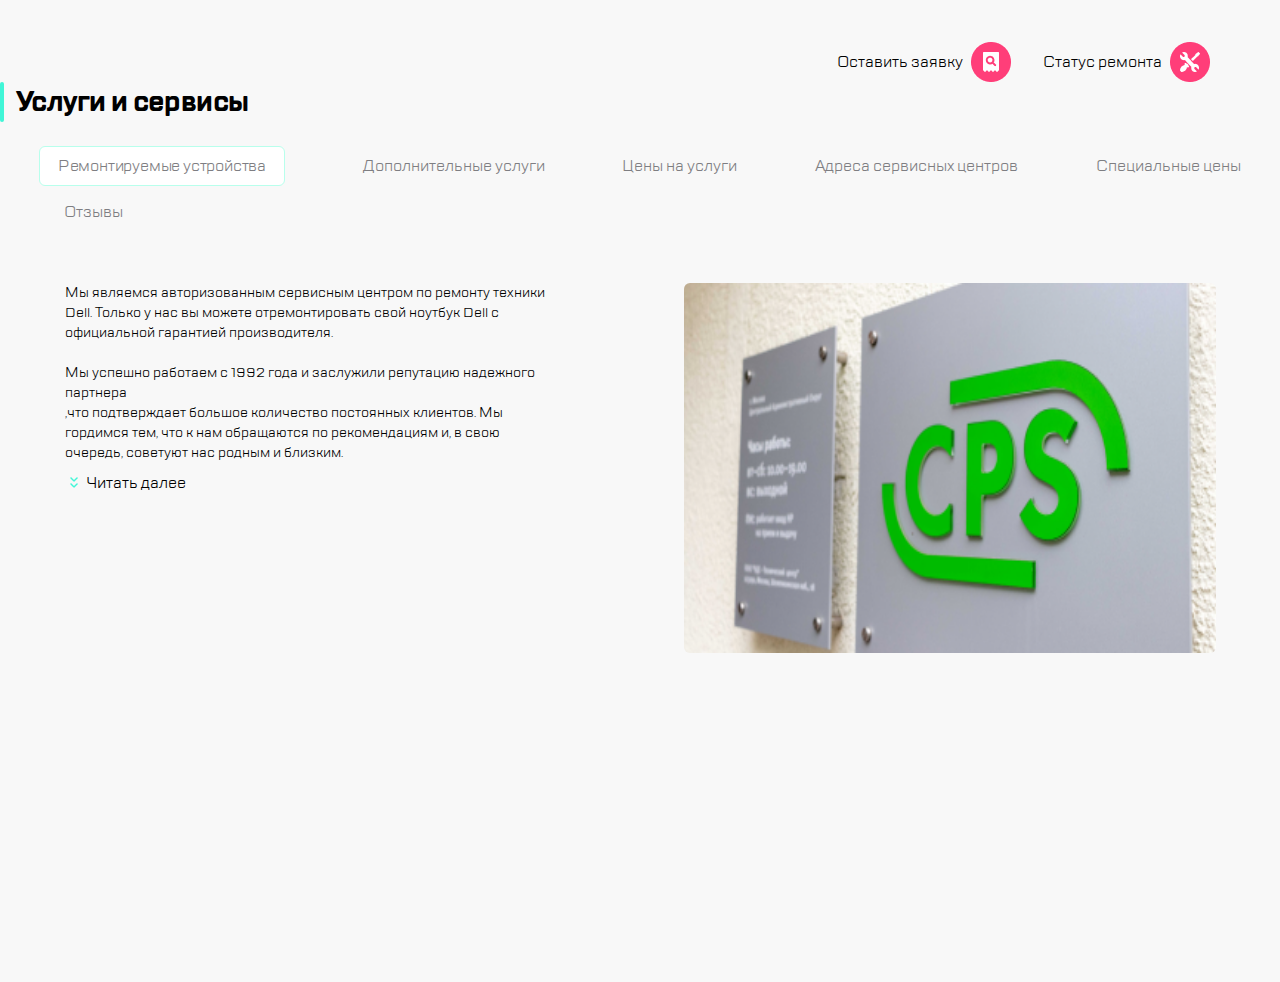
==== figma.html @ e1f33bb9 "Init" ====
<!doctype html>
<html lang="ru">
<head>
    <meta charset="UTF-8">
    <meta name="viewport"
          content="width=device-width, user-scalable=no, initial-scale=1.0, maximum-scale=1.0, minimum-scale=1.0">
    <meta http-equiv="X-UA-Compatible" content="ie=edge">
    <link rel="stylesheet" href="style.css">
<link rel="stylesheet" href="fonts/stylesheet.css">
    <meta name="viewport" content="width=device-width, initial-scale=1, maximum-scale=1 ">
    <title>Document</title>
</head>
<body>

<header class="header">
    <div class="header-burger"> <img src="img/header/burger.png" alt="меню"> </div>
    <div class="header-logo"> <img src="img/header/logo.png" alt="логотип"> </div>

    <nav class="header-menu">
               <ul class="header-menu__icon">
           <li class="header-menu__icon-1">
               <img src="img/header/call.png" alt="иконка телефон">
           </li>
            <li class="header-menu__icon-2">
                <img src="img/header/chat.png" alt=" иконка чат">
            </li>
            <li class="header-menu__icon-3">
                <img src="img/header/profile.png" alt=" иконка профиль">
            </li>
            <li  class="header-menu__icon-4">
        <img src="img/header/checkstatus.png" alt="иконка оставить заявку">
   <p class="header-menu__icon_active-text">Оставить заявку</p>
            </li>
                   <li class="header-menu__icon-5">
     <img src="img/header/repair.png" alt="иконка ремонт">
           <p class="header-menu__icon_active-text"> Статус ремонта</p>
            </li>
               </ul>
           </nav>
</header>

<main class="content">
    <section class="content-menu">
    <h1> Услуги и сервисы</h1>
    <ul class="content-menu__item">
        <li class="content-menu__item-list_1">Ремонтируемые устройства</li>
        <li class="content-menu__item-list_2">Дополнительные услуги</li>
        <li class="content-menu__item-list_3">Цены на услуги</li>
        <li class="content-menu__item-list_4">Адреса сервисных центров</li>
        <li class="content-menu__item-list_5">Специальные цены</li>
        <li class="content-menu__item-list_6">Отзывы</li>
    </ul>
    </section>

 <section class="content-about">
    <div class="content-about__text">
       <p class="content-about__text_part-one">Мы являемся авторизованным сервисным центром по ремонту техники Dell. Только у нас вы можете отремонтировать свой ноутбук Dell с официальной гарантией производителя.</p>
<br>
        <p class="content-about__text_part-two"> Мы успешно работаем с 1992 года и заслужили репутацию надежного партнера</p>
        <p class="content-about__text_part-three">,что подтверждает большое количество постоянных клиентов. Мы гордимся тем, что к нам обращаются по рекомендациям и, в свою очередь, советуют нас родным и близким.</p>
        <p class="content-about__text_continuation"> <img  src="img/icon.png" alt="указатель вниз">
        Читать далее</p>
     </div>
     <div class="content-about__image"> <img alt="фото логотипа компании" src="img/bg.png"></div>

    </section>
  </main>
</body>
</html>
---- style.css ----
*{
    margin: 0;
    padding: 0;
}
body {
    overflow: scroll;
    font-family: 'TT Lakes';
}
li{
    text-decoration: none;
    list-style: none;
}
a{
    text-decoration: none;
}
/* Заголовок */

/* Заголовок-конец */

/* Главное меню */
.content{
    background-color: #f8f8f8;
}
h1{
    font-size: 28px;
    line-height: 40px;
    letter-spacing: -0.6000000238418579px;
    text-align: left;
    padding-left: 16px;
    padding-bottom: 24px;
}
h1::before{
    border-left: 4px solid #41f6d7;
    border-radius: 5px;
    height: 40px;
    content: "";
    left: 0;
    position: absolute;
}
.content-menu__item{
    display: flex;
    padding-bottom: 20px;
    justify-content: space-around;
    color:#7E7E82;
    align-items: center;
    height:40px;
}
.content-menu__item li:first-child{
    box-sizing: border-box;
    border: 1px solid #b8ffec;
    background-color: white;
    border-radius: 6px;
    width: 246px;
    height: 40px;
    text-align: center;
    size: 16px;
    line-height: 24px;
    padding-top: 7px;
    letter-spacing: -0.2px;
}
.content-about__text{
  margin-bottom: 0;
    font-size: 14px;
    line-height: 18px;
}
.content-about__text_continuation{
   font-size: 16px;
    padding-left: 5px;
    padding-top: 10px;
    padding-bottom: 10px;
}
.content-about__text_continuation img{
    padding-right: 5px;
}
/* Главное меню-конец */

@media (width: 320px)
{
body{
    width: 360px;
    height: 597px;
}
    .header{
        display: flex;
        height: 88px;
        width: 100%;
        justify-content: space-around;
    }
    .header::after{
        content: "";
        border: 1px solid #d9fff5;
        width: 100%;
        position: absolute;
        margin-top: 88px;
    }
    .header-logo{
        margin-top: 19px;
        margin-left: -20px;

    }
    .header-menu{
        padding-top: 28px;
    }
    .header-menu__icon{
        display: flex;
    }
    .header-menu__icon li{
        width: 40px;
        height: 40px;
    }
    .header-menu__icon-1,
    .header-menu__icon-2,
    .header-menu__icon-3{
        padding-right: 15px;
    }
    .header-menu__icon-4,
    .header-menu__icon-5 {
        padding-left:15px;
    }
    .header-logo::after{
        content: "";
        border-left: 2px solid #eaeaea;
        height: 32px;
        position: absolute;
        margin-top: 10px;
        margin-left: 15px;
    }
    .header-burger{
        padding-left: 16px;
        padding-right: 17px;
        padding-top: 24px;
    }
    .header-menu__icon-1,
    .header-menu__icon-2,
    .header-menu__icon-3{
    display: none;
}
    .header-menu__icon_active-text{
        display: none;
    }
    .content{
        min-height: 100vh;
    }
    .content-menu{
        padding-top: 24px;
    }
    .content-menu__item-list_6{
        display: none;
    }
    .content-menu ul li:not(:nth-child(1)) {
        display: none;
    }
    .content-about__text{
        padding-left: 16px;
        padding-right: 16px;
    }
    .content-about__text_part-three,
    .content-about__text_part-two{
         display: none;
     }
    .content-about__image{
        padding-top: 10px;
        width: 320px;
        height: 190px;
    }
}

@media (min-width: 768px) and (max-width: 1199px)
{
    body{
        height: 504px;
    }
    .header{
        display: flex;
        height: 88px;
        width: 100%;
        justify-content: space-around;
    }
    .header::after{
        content: "";
        border: 1px solid #d9fff5;
        width: 100%;
        position: absolute;
        margin-top: 88px;
    }
    .header-logo{
        margin-top: 19px;
        margin-left: -20px;

    }
    .header-menu{
        padding-top: 28px;
    }
    .header-menu__icon{
        display: flex;
    }
    .header-menu__icon li{
        width: 40px;
        height: 40px;
    }
    .header-menu__icon-1,
    .header-menu__icon-2,
    .header-menu__icon-3{
        padding-right: 15px;
    }
    .header-menu__icon-4,
    .header-menu__icon-5 {
        padding-left:15px;
    }
    .header-burger {
        padding-right: 17px;
        padding-top: 24px;
    }
    .header-burger::after{
        content: "";
        border-left: 2px solid #eaeaea;
        height: 32px;
        position: absolute;
        margin-top: 5px;
        margin-left: 15px;
    }

    .header-menu__icon-3::after{
         content: "";
         border-left: 2px solid #eaeaea;
         height: 32px;
         position: absolute;
         margin-left: 10px;
        margin-top: 5px;
     }
    .header-menu__icon_active-text{
        display: none;
    }
    .content-menu{
        width: 769px;
        padding-top: 28px;
    }
    .content-menu__item li:nth-child(4) {
         display: none;
     }
    .content-menu__item-list_6{
          display: none;
      }
    .content-about{
        display: flex;
    }
    .content-about__text{
        padding-left: 24px;
        padding-right: 40px;
        width: 312px;
        height: 120px;
        line-height: 20px;
    }

    .content-about__text_part-three{
          display: none;
      }

    .content-about__image img{
         width: 360px;
         height: 240px;
        border-radius: 6px;
     }

}

@media  (min-width: 1120px)
{
    .header{
       background: #f8f8f8;
    }
    .header-burger,
    .header-logo{
        display: none;
    }
    .header-menu__icon-1,
    .header-menu__icon-2,
    .header-menu__icon-3{
        display: none;
    }
    .header-menu__icon{
        display: flex;
        justify-content: flex-end;
        margin-right: 70px;
        padding-top: 42px;
    }
    .header-menu__icon-4,
    .header-menu__icon-5{
        display: flex;
       flex-direction: row-reverse;
    }
    .header-menu__icon_active-text{
        padding-top: 9px;
        padding-right: 8px;
        padding-left: 32px;
    }
    .content{
        height: 100vh;
    }

    .content-menu__item{
        display: flex;
        flex-wrap: wrap;
        align-content: flex-start;
        height: 100%;

    }
    .content-menu__item-list_6{
        width: 90%;
        align-self: flex-start;
         padding-top: 15px;
    }
    .content-about{
         display: flex;
         justify-content: space-around;
         padding-top: 40px;
     }
    .content-about__text{
        width: 490px;
        line-height: 20px;

    }
    .content-about__image img{
         width: 532px;
         height: 370px;
        border-radius: 6px;
     }

}
---- fonts/stylesheet.css ----
@font-face {
    font-family: 'TT Lakes';
    src: url('TTLakes-Italic.eot');
    src: local('TT Lakes Italic'), local('TTLakes-Italic'),
        url('TTLakes-Italic.eot?#iefix') format('embedded-opentype'),
        url('TTLakes-Italic.woff') format('woff'),
        url('TTLakes-Italic.ttf') format('truetype');
    font-weight: normal;
    font-style: italic;
}

@font-face {
    font-family: 'TT Lakes Condensed';
    src: url('TTLakesCondensed-ExtraLight.eot');
    src: local('TT Lakes Condensed ExtraLight'), local('TTLakesCondensed-ExtraLight'),
        url('TTLakesCondensed-ExtraLight.eot?#iefix') format('embedded-opentype'),
        url('TTLakesCondensed-ExtraLight.woff') format('woff'),
        url('TTLakesCondensed-ExtraLight.ttf') format('truetype');
    font-weight: 200;
    font-style: normal;
}

@font-face {
    font-family: 'TT Lakes Compressed';
    src: url('TTLakesCompressed-Regular.eot');
    src: local('TT Lakes Compressed Regular'), local('TTLakesCompressed-Regular'),
        url('TTLakesCompressed-Regular.eot?#iefix') format('embedded-opentype'),
        url('TTLakesCompressed-Regular.woff') format('woff'),
        url('TTLakesCompressed-Regular.ttf') format('truetype');
    font-weight: normal;
    font-style: normal;
}

@font-face {
    font-family: 'TT Lakes Compressed';
    src: url('TTLakesCompressed-ThinItalic.eot');
    src: local('TT Lakes Compressed Thin Italic'), local('TTLakesCompressed-ThinItalic'),
        url('TTLakesCompressed-ThinItalic.eot?#iefix') format('embedded-opentype'),
        url('TTLakesCompressed-ThinItalic.woff') format('woff'),
        url('TTLakesCompressed-ThinItalic.ttf') format('truetype');
    font-weight: 100;
    font-style: italic;
}

@font-face {
    font-family: 'TT Lakes Condensed';
    src: url('TTLakesCondensed-Medium.eot');
    src: local('TT Lakes Condensed Medium'), local('TTLakesCondensed-Medium'),
        url('TTLakesCondensed-Medium.eot?#iefix') format('embedded-opentype'),
        url('TTLakesCondensed-Medium.woff') format('woff'),
        url('TTLakesCondensed-Medium.ttf') format('truetype');
    font-weight: 500;
    font-style: normal;
}

@font-face {
    font-family: 'TT Lakes Compressed';
    src: url('TTLakesCompressed-ExtraBoldItalic.eot');
    src: local('TT Lakes Compressed ExtraBold Italic'), local('TTLakesCompressed-ExtraBoldItalic'),
        url('TTLakesCompressed-ExtraBoldItalic.eot?#iefix') format('embedded-opentype'),
        url('TTLakesCompressed-ExtraBoldItalic.woff') format('woff'),
        url('TTLakesCompressed-ExtraBoldItalic.ttf') format('truetype');
    font-weight: 800;
    font-style: italic;
}

@font-face {
    font-family: 'TT Lakes';
    src: url('TTLakes-ExtraLightItalic.eot');
    src: local('TT Lakes ExtraLight Italic'), local('TTLakes-ExtraLightItalic'),
        url('TTLakes-ExtraLightItalic.eot?#iefix') format('embedded-opentype'),
        url('TTLakes-ExtraLightItalic.woff') format('woff'),
        url('TTLakes-ExtraLightItalic.ttf') format('truetype');
    font-weight: 200;
    font-style: italic;
}

@font-face {
    font-family: 'TT Lakes';
    src: url('TTLakes-LightItalic.eot');
    src: local('TT Lakes Light Italic'), local('TTLakes-LightItalic'),
        url('TTLakes-LightItalic.eot?#iefix') format('embedded-opentype'),
        url('TTLakes-LightItalic.woff') format('woff'),
        url('TTLakes-LightItalic.ttf') format('truetype');
    font-weight: 300;
    font-style: italic;
}

@font-face {
    font-family: 'TT Lakes';
    src: url('TTLakes-Thin.eot');
    src: local('TT Lakes Thin'), local('TTLakes-Thin'),
        url('TTLakes-Thin.eot?#iefix') format('embedded-opentype'),
        url('TTLakes-Thin.woff') format('woff'),
        url('TTLakes-Thin.ttf') format('truetype');
    font-weight: 100;
    font-style: normal;
}

@font-face {
    font-family: 'TT Lakes';
    src: url('TTLakes-DemiBoldItalic.eot');
    src: local('TT Lakes DemiBold Italic'), local('TTLakes-DemiBoldItalic'),
        url('TTLakes-DemiBoldItalic.eot?#iefix') format('embedded-opentype'),
        url('TTLakes-DemiBoldItalic.woff') format('woff'),
        url('TTLakes-DemiBoldItalic.ttf') format('truetype');
    font-weight: 600;
    font-style: italic;
}

@font-face {
    font-family: 'TT Lakes Condensed';
    src: url('TTLakesCondensed-Black.eot');
    src: local('TT Lakes Condensed Black'), local('TTLakesCondensed-Black'),
        url('TTLakesCondensed-Black.eot?#iefix') format('embedded-opentype'),
        url('TTLakesCondensed-Black.woff') format('woff'),
        url('TTLakesCondensed-Black.ttf') format('truetype');
    font-weight: 900;
    font-style: normal;
}

@font-face {
    font-family: 'TT Lakes Condensed';
    src: url('TTLakesCondensed-LightItalic.eot');
    src: local('TT Lakes Condensed Light Italic'), local('TTLakesCondensed-LightItalic'),
        url('TTLakesCondensed-LightItalic.eot?#iefix') format('embedded-opentype'),
        url('TTLakesCondensed-LightItalic.woff') format('woff'),
        url('TTLakesCondensed-LightItalic.ttf') format('truetype');
    font-weight: 300;
    font-style: italic;
}

@font-face {
    font-family: 'TT Lakes Condensed';
    src: url('TTLakesCondensed-DemiBold.eot');
    src: local('TT Lakes Condensed DemiBold'), local('TTLakesCondensed-DemiBold'),
        url('TTLakesCondensed-DemiBold.eot?#iefix') format('embedded-opentype'),
        url('TTLakesCondensed-DemiBold.woff') format('woff'),
        url('TTLakesCondensed-DemiBold.ttf') format('truetype');
    font-weight: 600;
    font-style: normal;
}

@font-face {
    font-family: 'TT Lakes Compressed';
    src: url('TTLakesCompressed-ExtraBold.eot');
    src: local('TT Lakes Compressed ExtraBold'), local('TTLakesCompressed-ExtraBold'),
        url('TTLakesCompressed-ExtraBold.eot?#iefix') format('embedded-opentype'),
        url('TTLakesCompressed-ExtraBold.woff') format('woff'),
        url('TTLakesCompressed-ExtraBold.ttf') format('truetype');
    font-weight: 800;
    font-style: normal;
}

@font-face {
    font-family: 'TT Lakes';
    src: url('TTLakes-ExtraBoldItalic.eot');
    src: local('TT Lakes ExtraBold Italic'), local('TTLakes-ExtraBoldItalic'),
        url('TTLakes-ExtraBoldItalic.eot?#iefix') format('embedded-opentype'),
        url('TTLakes-ExtraBoldItalic.woff') format('woff'),
        url('TTLakes-ExtraBoldItalic.ttf') format('truetype');
    font-weight: 800;
    font-style: italic;
}

@font-face {
    font-family: 'TT Lakes';
    src: url('TTLakes-ExtraLight.eot');
    src: local('TT Lakes ExtraLight'), local('TTLakes-ExtraLight'),
        url('TTLakes-ExtraLight.eot?#iefix') format('embedded-opentype'),
        url('TTLakes-ExtraLight.woff') format('woff'),
        url('TTLakes-ExtraLight.ttf') format('truetype');
    font-weight: 200;
    font-style: normal;
}

@font-face {
    font-family: 'TT Lakes Condensed';
    src: url('TTLakesCondensed-Bold.eot');
    src: local('TT Lakes Condensed Bold'), local('TTLakesCondensed-Bold'),
        url('TTLakesCondensed-Bold.eot?#iefix') format('embedded-opentype'),
        url('TTLakesCondensed-Bold.woff') format('woff'),
        url('TTLakesCondensed-Bold.ttf') format('truetype');
    font-weight: bold;
    font-style: normal;
}

@font-face {
    font-family: 'TT Lakes Condensed';
    src: url('TTLakesCondensed-ThinItalic.eot');
    src: local('TT Lakes Condensed Thin Italic'), local('TTLakesCondensed-ThinItalic'),
        url('TTLakesCondensed-ThinItalic.eot?#iefix') format('embedded-opentype'),
        url('TTLakesCondensed-ThinItalic.woff') format('woff'),
        url('TTLakesCondensed-ThinItalic.ttf') format('truetype');
    font-weight: 100;
    font-style: italic;
}

@font-face {
    font-family: 'TT Lakes Condensed';
    src: url('TTLakesCondensed-ExtraBoldItalic.eot');
    src: local('TT Lakes Condensed ExtraBold Italic'), local('TTLakesCondensed-ExtraBoldItalic'),
        url('TTLakesCondensed-ExtraBoldItalic.eot?#iefix') format('embedded-opentype'),
        url('TTLakesCondensed-ExtraBoldItalic.woff') format('woff'),
        url('TTLakesCondensed-ExtraBoldItalic.ttf') format('truetype');
    font-weight: 800;
    font-style: italic;
}

@font-face {
    font-family: 'TT Lakes Compressed';
    src: url('TTLakesCompressed-Medium.eot');
    src: local('TT Lakes Compressed Medium'), local('TTLakesCompressed-Medium'),
        url('TTLakesCompressed-Medium.eot?#iefix') format('embedded-opentype'),
        url('TTLakesCompressed-Medium.woff') format('woff'),
        url('TTLakesCompressed-Medium.ttf') format('truetype');
    font-weight: 500;
    font-style: normal;
}

@font-face {
    font-family: 'TT Lakes Condensed';
    src: url('TTLakesCondensed-Thin.eot');
    src: local('TT Lakes Condensed Thin'), local('TTLakesCondensed-Thin'),
        url('TTLakesCondensed-Thin.eot?#iefix') format('embedded-opentype'),
        url('TTLakesCondensed-Thin.woff') format('woff'),
        url('TTLakesCondensed-Thin.ttf') format('truetype');
    font-weight: 100;
    font-style: normal;
}

@font-face {
    font-family: 'TT Lakes Compressed';
    src: url('TTLakesCompressed-Italic.eot');
    src: local('TT Lakes Compressed Italic'), local('TTLakesCompressed-Italic'),
        url('TTLakesCompressed-Italic.eot?#iefix') format('embedded-opentype'),
        url('TTLakesCompressed-Italic.woff') format('woff'),
        url('TTLakesCompressed-Italic.ttf') format('truetype');
    font-weight: normal;
    font-style: italic;
}

@font-face {
    font-family: 'TT Lakes Compressed';
    src: url('TTLakesCompressed-Light.eot');
    src: local('TT Lakes Compressed Light'), local('TTLakesCompressed-Light'),
        url('TTLakesCompressed-Light.eot?#iefix') format('embedded-opentype'),
        url('TTLakesCompressed-Light.woff') format('woff'),
        url('TTLakesCompressed-Light.ttf') format('truetype');
    font-weight: 300;
    font-style: normal;
}

@font-face {
    font-family: 'TT Lakes Compressed';
    src: url('TTLakesCompressed-LightItalic.eot');
    src: local('TT Lakes Compressed Light Italic'), local('TTLakesCompressed-LightItalic'),
        url('TTLakesCompressed-LightItalic.eot?#iefix') format('embedded-opentype'),
        url('TTLakesCompressed-LightItalic.woff') format('woff'),
        url('TTLakesCompressed-LightItalic.ttf') format('truetype');
    font-weight: 300;
    font-style: italic;
}

@font-face {
    font-family: 'TT Lakes Condensed';
    src: url('TTLakesCondensed-Regular.eot');
    src: local('TT Lakes Condensed Regular'), local('TTLakesCondensed-Regular'),
        url('TTLakesCondensed-Regular.eot?#iefix') format('embedded-opentype'),
        url('TTLakesCondensed-Regular.woff') format('woff'),
        url('TTLakesCondensed-Regular.ttf') format('truetype');
    font-weight: normal;
    font-style: normal;
}

@font-face {
    font-family: 'TT Lakes Condensed';
    src: url('TTLakesCondensed-Light.eot');
    src: local('TT Lakes Condensed Light'), local('TTLakesCondensed-Light'),
        url('TTLakesCondensed-Light.eot?#iefix') format('embedded-opentype'),
        url('TTLakesCondensed-Light.woff') format('woff'),
        url('TTLakesCondensed-Light.ttf') format('truetype');
    font-weight: 300;
    font-style: normal;
}

@font-face {
    font-family: 'TT Lakes';
    src: url('TTLakes-Bold.eot');
    src: local('TT Lakes Bold'), local('TTLakes-Bold'),
        url('TTLakes-Bold.eot?#iefix') format('embedded-opentype'),
        url('TTLakes-Bold.woff') format('woff'),
        url('TTLakes-Bold.ttf') format('truetype');
    font-weight: bold;
    font-style: normal;
}

@font-face {
    font-family: 'TT Lakes';
    src: url('TTLakes-DemiBold.eot');
    src: local('TT Lakes DemiBold'), local('TTLakes-DemiBold'),
        url('TTLakes-DemiBold.eot?#iefix') format('embedded-opentype'),
        url('TTLakes-DemiBold.woff') format('woff'),
        url('TTLakes-DemiBold.ttf') format('truetype');
    font-weight: 600;
    font-style: normal;
}

@font-face {
    font-family: 'TT Lakes Compressed';
    src: url('TTLakesCompressed-Thin.eot');
    src: local('TT Lakes Compressed Thin'), local('TTLakesCompressed-Thin'),
        url('TTLakesCompressed-Thin.eot?#iefix') format('embedded-opentype'),
        url('TTLakesCompressed-Thin.woff') format('woff'),
        url('TTLakesCompressed-Thin.ttf') format('truetype');
    font-weight: 100;
    font-style: normal;
}

@font-face {
    font-family: 'TT Lakes';
    src: url('TTLakes-Black.eot');
    src: local('TT Lakes Black'), local('TTLakes-Black'),
        url('TTLakes-Black.eot?#iefix') format('embedded-opentype'),
        url('TTLakes-Black.woff') format('woff'),
        url('TTLakes-Black.ttf') format('truetype');
    font-weight: 900;
    font-style: normal;
}

@font-face {
    font-family: 'TT Lakes';
    src: url('TTLakes-MediumItalic.eot');
    src: local('TT Lakes Medium Italic'), local('TTLakes-MediumItalic'),
        url('TTLakes-MediumItalic.eot?#iefix') format('embedded-opentype'),
        url('TTLakes-MediumItalic.woff') format('woff'),
        url('TTLakes-MediumItalic.ttf') format('truetype');
    font-weight: 500;
    font-style: italic;
}

@font-face {
    font-family: 'TT Lakes Condensed';
    src: url('TTLakesCondensed-ExtraBold.eot');
    src: local('TT Lakes Condensed ExtraBold'), local('TTLakesCondensed-ExtraBold'),
        url('TTLakesCondensed-ExtraBold.eot?#iefix') format('embedded-opentype'),
        url('TTLakesCondensed-ExtraBold.woff') format('woff'),
        url('TTLakesCondensed-ExtraBold.ttf') format('truetype');
    font-weight: 800;
    font-style: normal;
}

@font-face {
    font-family: 'TT Lakes Condensed';
    src: url('TTLakesCondensed-ExtraLightItalic.eot');
    src: local('TT Lakes Condensed ExtraLight Italic'), local('TTLakesCondensed-ExtraLightItalic'),
        url('TTLakesCondensed-ExtraLightItalic.eot?#iefix') format('embedded-opentype'),
        url('TTLakesCondensed-ExtraLightItalic.woff') format('woff'),
        url('TTLakesCondensed-ExtraLightItalic.ttf') format('truetype');
    font-weight: 200;
    font-style: italic;
}

@font-face {
    font-family: 'TT Lakes';
    src: url('TTLakes-Medium.eot');
    src: local('TT Lakes Medium'), local('TTLakes-Medium'),
        url('TTLakes-Medium.eot?#iefix') format('embedded-opentype'),
        url('TTLakes-Medium.woff') format('woff'),
        url('TTLakes-Medium.ttf') format('truetype');
    font-weight: 500;
    font-style: normal;
}

@font-face {
    font-family: 'TT Lakes Condensed';
    src: url('TTLakesCondensed-DemiBoldItalic.eot');
    src: local('TT Lakes Condensed DemiBold Italic'), local('TTLakesCondensed-DemiBoldItalic'),
        url('TTLakesCondensed-DemiBoldItalic.eot?#iefix') format('embedded-opentype'),
        url('TTLakesCondensed-DemiBoldItalic.woff') format('woff'),
        url('TTLakesCondensed-DemiBoldItalic.ttf') format('truetype');
    font-weight: 600;
    font-style: italic;
}

@font-face {
    font-family: 'TT Lakes Compressed';
    src: url('TTLakesCompressed-BoldItalic.eot');
    src: local('TT Lakes Compressed Bold Italic'), local('TTLakesCompressed-BoldItalic'),
        url('TTLakesCompressed-BoldItalic.eot?#iefix') format('embedded-opentype'),
        url('TTLakesCompressed-BoldItalic.woff') format('woff'),
        url('TTLakesCompressed-BoldItalic.ttf') format('truetype');
    font-weight: bold;
    font-style: italic;
}

@font-face {
    font-family: 'TT Lakes Compressed';
    src: url('TTLakesCompressed-ExtraLightItalic.eot');
    src: local('TT Lakes Compressed ExtraLight Italic'), local('TTLakesCompressed-ExtraLightItalic'),
        url('TTLakesCompressed-ExtraLightItalic.eot?#iefix') format('embedded-opentype'),
        url('TTLakesCompressed-ExtraLightItalic.woff') format('woff'),
        url('TTLakesCompressed-ExtraLightItalic.ttf') format('truetype');
    font-weight: 200;
    font-style: italic;
}

@font-face {
    font-family: 'TT Lakes';
    src: url('TTLakes-Regular.eot');
    src: local('TT Lakes Regular'), local('TTLakes-Regular'),
        url('TTLakes-Regular.eot?#iefix') format('embedded-opentype'),
        url('TTLakes-Regular.woff') format('woff'),
        url('TTLakes-Regular.ttf') format('truetype');
    font-weight: normal;
    font-style: normal;
}

@font-face {
    font-family: 'TT Lakes';
    src: url('TTLakes-BoldItalic.eot');
    src: local('TT Lakes Bold Italic'), local('TTLakes-BoldItalic'),
        url('TTLakes-BoldItalic.eot?#iefix') format('embedded-opentype'),
        url('TTLakes-BoldItalic.woff') format('woff'),
        url('TTLakes-BoldItalic.ttf') format('truetype');
    font-weight: bold;
    font-style: italic;
}

@font-face {
    font-family: 'TT Lakes Condensed';
    src: url('TTLakesCondensed-MediumItalic.eot');
    src: local('TT Lakes Condensed Medium Italic'), local('TTLakesCondensed-MediumItalic'),
        url('TTLakesCondensed-MediumItalic.eot?#iefix') format('embedded-opentype'),
        url('TTLakesCondensed-MediumItalic.woff') format('woff'),
        url('TTLakesCondensed-MediumItalic.ttf') format('truetype');
    font-weight: 500;
    font-style: italic;
}

@font-face {
    font-family: 'TT Lakes Condensed';
    src: url('TTLakesCondensed-Italic.eot');
    src: local('TT Lakes Condensed Italic'), local('TTLakesCondensed-Italic'),
        url('TTLakesCondensed-Italic.eot?#iefix') format('embedded-opentype'),
        url('TTLakesCondensed-Italic.woff') format('woff'),
        url('TTLakesCondensed-Italic.ttf') format('truetype');
    font-weight: normal;
    font-style: italic;
}

@font-face {
    font-family: 'TT Lakes';
    src: url('TTLakes-ThinItalic.eot');
    src: local('TT Lakes Thin Italic'), local('TTLakes-ThinItalic'),
        url('TTLakes-ThinItalic.eot?#iefix') format('embedded-opentype'),
        url('TTLakes-ThinItalic.woff') format('woff'),
        url('TTLakes-ThinItalic.ttf') format('truetype');
    font-weight: 100;
    font-style: italic;
}

@font-face {
    font-family: 'TT Lakes Compressed';
    src: url('TTLakesCompressed-DemiBold.eot');
    src: local('TT Lakes Compressed DemiBold'), local('TTLakesCompressed-DemiBold'),
        url('TTLakesCompressed-DemiBold.eot?#iefix') format('embedded-opentype'),
        url('TTLakesCompressed-DemiBold.woff') format('woff'),
        url('TTLakesCompressed-DemiBold.ttf') format('truetype');
    font-weight: 600;
    font-style: normal;
}

@font-face {
    font-family: 'TT Lakes';
    src: url('TTLakes-BlackItalic.eot');
    src: local('TT Lakes Black Italic'), local('TTLakes-BlackItalic'),
        url('TTLakes-BlackItalic.eot?#iefix') format('embedded-opentype'),
        url('TTLakes-BlackItalic.woff') format('woff'),
        url('TTLakes-BlackItalic.ttf') format('truetype');
    font-weight: 900;
    font-style: italic;
}

@font-face {
    font-family: 'TT Lakes Compressed';
    src: url('TTLakesCompressed-Bold.eot');
    src: local('TT Lakes Compressed Bold'), local('TTLakesCompressed-Bold'),
        url('TTLakesCompressed-Bold.eot?#iefix') format('embedded-opentype'),
        url('TTLakesCompressed-Bold.woff') format('woff'),
        url('TTLakesCompressed-Bold.ttf') format('truetype');
    font-weight: bold;
    font-style: normal;
}

@font-face {
    font-family: 'TT Lakes Condensed';
    src: url('TTLakesCondensed-BlackItalic.eot');
    src: local('TT Lakes Condensed Black Italic'), local('TTLakesCondensed-BlackItalic'),
        url('TTLakesCondensed-BlackItalic.eot?#iefix') format('embedded-opentype'),
        url('TTLakesCondensed-BlackItalic.woff') format('woff'),
        url('TTLakesCondensed-BlackItalic.ttf') format('truetype');
    font-weight: 900;
    font-style: italic;
}

@font-face {
    font-family: 'TT Lakes Compressed';
    src: url('TTLakesCompressed-MediumItalic.eot');
    src: local('TT Lakes Compressed Medium Italic'), local('TTLakesCompressed-MediumItalic'),
        url('TTLakesCompressed-MediumItalic.eot?#iefix') format('embedded-opentype'),
        url('TTLakesCompressed-MediumItalic.woff') format('woff'),
        url('TTLakesCompressed-MediumItalic.ttf') format('truetype');
    font-weight: 500;
    font-style: italic;
}

@font-face {
    font-family: 'TT Lakes Condensed';
    src: url('TTLakesCondensed-BoldItalic.eot');
    src: local('TT Lakes Condensed Bold Italic'), local('TTLakesCondensed-BoldItalic'),
        url('TTLakesCondensed-BoldItalic.eot?#iefix') format('embedded-opentype'),
        url('TTLakesCondensed-BoldItalic.woff') format('woff'),
        url('TTLakesCondensed-BoldItalic.ttf') format('truetype');
    font-weight: bold;
    font-style: italic;
}

@font-face {
    font-family: 'TT Lakes Compressed';
    src: url('TTLakesCompressed-ExtraLight.eot');
    src: local('TT Lakes Compressed ExtraLight'), local('TTLakesCompressed-ExtraLight'),
        url('TTLakesCompressed-ExtraLight.eot?#iefix') format('embedded-opentype'),
        url('TTLakesCompressed-ExtraLight.woff') format('woff'),
        url('TTLakesCompressed-ExtraLight.ttf') format('truetype');
    font-weight: 200;
    font-style: normal;
}

@font-face {
    font-family: 'TT Lakes';
    src: url('TTLakes-ExtraBold.eot');
    src: local('TT Lakes ExtraBold'), local('TTLakes-ExtraBold'),
        url('TTLakes-ExtraBold.eot?#iefix') format('embedded-opentype'),
        url('TTLakes-ExtraBold.woff') format('woff'),
        url('TTLakes-ExtraBold.ttf') format('truetype');
    font-weight: 800;
    font-style: normal;
}

@font-face {
    font-family: 'TT Lakes Compressed';
    src: url('TTLakesCompressed-DemiBoldItalic.eot');
    src: local('TT Lakes Compressed DemiBold Italic'), local('TTLakesCompressed-DemiBoldItalic'),
        url('TTLakesCompressed-DemiBoldItalic.eot?#iefix') format('embedded-opentype'),
        url('TTLakesCompressed-DemiBoldItalic.woff') format('woff'),
        url('TTLakesCompressed-DemiBoldItalic.ttf') format('truetype');
    font-weight: 600;
    font-style: italic;
}

@font-face {
    font-family: 'TT Lakes Compressed';
    src: url('TTLakesCompressed-BlackItalic.eot');
    src: local('TT Lakes Compressed Black Italic'), local('TTLakesCompressed-BlackItalic'),
        url('TTLakesCompressed-BlackItalic.eot?#iefix') format('embedded-opentype'),
        url('TTLakesCompressed-BlackItalic.woff') format('woff'),
        url('TTLakesCompressed-BlackItalic.ttf') format('truetype');
    font-weight: 900;
    font-style: italic;
}

@font-face {
    font-family: 'TT Lakes';
    src: url('TTLakes-Light.eot');
    src: local('TT Lakes Light'), local('TTLakes-Light'),
        url('TTLakes-Light.eot?#iefix') format('embedded-opentype'),
        url('TTLakes-Light.woff') format('woff'),
        url('TTLakes-Light.ttf') format('truetype');
    font-weight: 300;
    font-style: normal;
}

@font-face {
    font-family: 'TT Lakes Compressed';
    src: url('TTLakesCompressed-Black.eot');
    src: local('TT Lakes Compressed Black'), local('TTLakesCompressed-Black'),
        url('TTLakesCompressed-Black.eot?#iefix') format('embedded-opentype'),
        url('TTLakesCompressed-Black.woff') format('woff'),
        url('TTLakesCompressed-Black.ttf') format('truetype');
    font-weight: 900;
    font-style: normal;
}
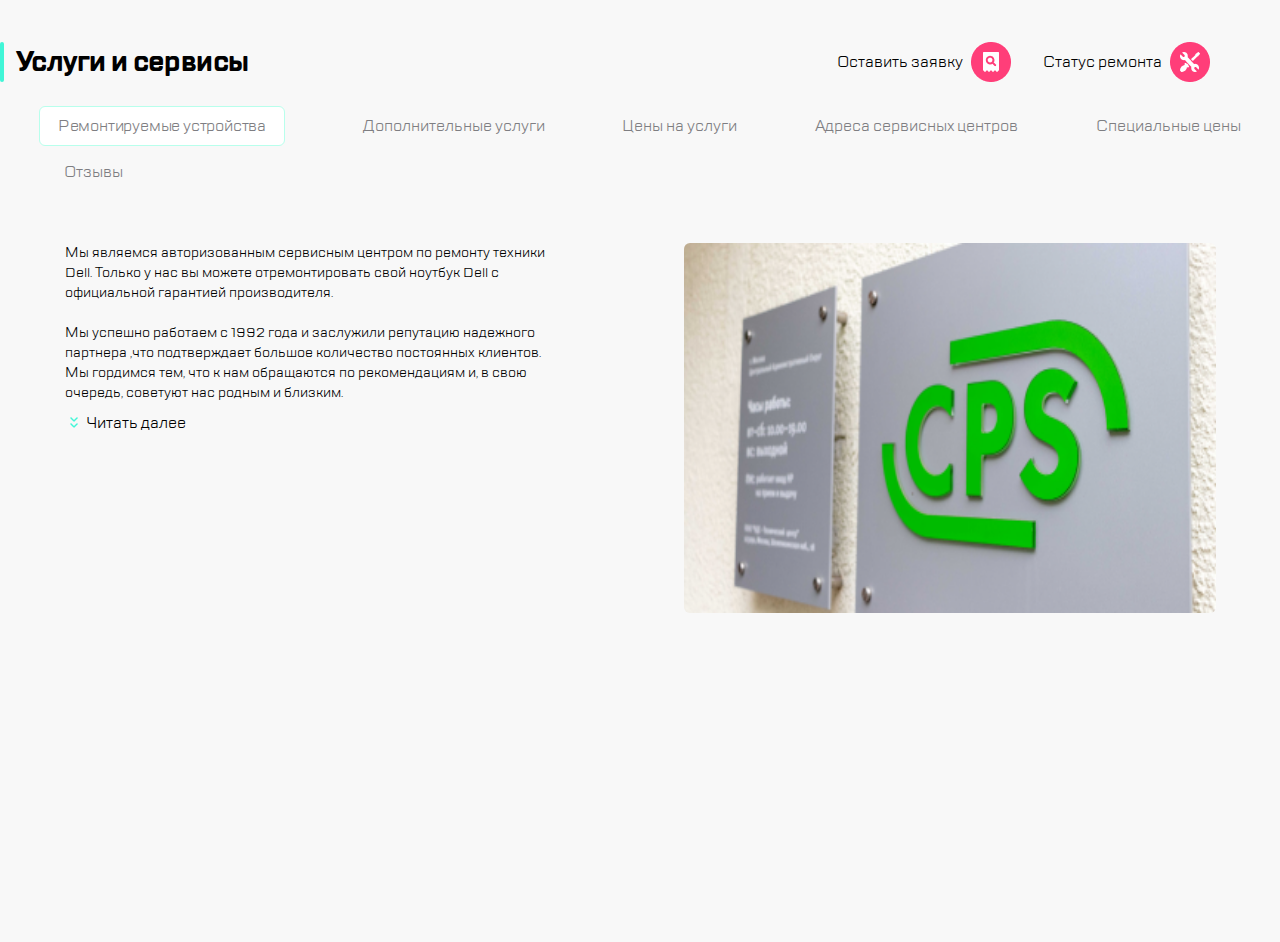
==== commit 9bd7a694: "change style" ====
--- a/figma.html
+++ b/figma.html
@@ -56,8 +56,8 @@
     <div class="content-about__text">
        <p class="content-about__text_part-one">Мы являемся авторизованным сервисным центром по ремонту техники Dell. Только у нас вы можете отремонтировать свой ноутбук Dell с официальной гарантией производителя.</p>
 <br>
-        <p class="content-about__text_part-two"> Мы успешно работаем с 1992 года и заслужили репутацию надежного партнера</p>
-        <p class="content-about__text_part-three">,что подтверждает большое количество постоянных клиентов. Мы гордимся тем, что к нам обращаются по рекомендациям и, в свою очередь, советуют нас родным и близким.</p>
+        <p class="content-about__text_part-two"> Мы успешно работаем с 1992 года и заслужили репутацию надежного партнера
+        <span class="content-about__text_part-three">,что подтверждает большое количество постоянных клиентов. Мы гордимся тем, что к нам обращаются по рекомендациям и, в свою очередь, советуют нас родным и близким.</span></p>
         <p class="content-about__text_continuation"> <img  src="img/icon.png" alt="указатель вниз">
         Читать далее</p>
      </div>
--- a/style.css
+++ b/style.css
@@ -268,6 +268,7 @@
 {
     .header{
        background: #f8f8f8;
+        float: right;
     }
     .header-burger,
     .header-logo{
@@ -296,6 +297,7 @@
     }
     .content{
         height: 100vh;
+        padding-top: 42px;
     }
 
     .content-menu__item{
@@ -318,6 +320,8 @@
     .content-about__text{
         width: 490px;
         line-height: 20px;
+    }
+    .content-about__text_part-three{
 
     }
     .content-about__image img{
